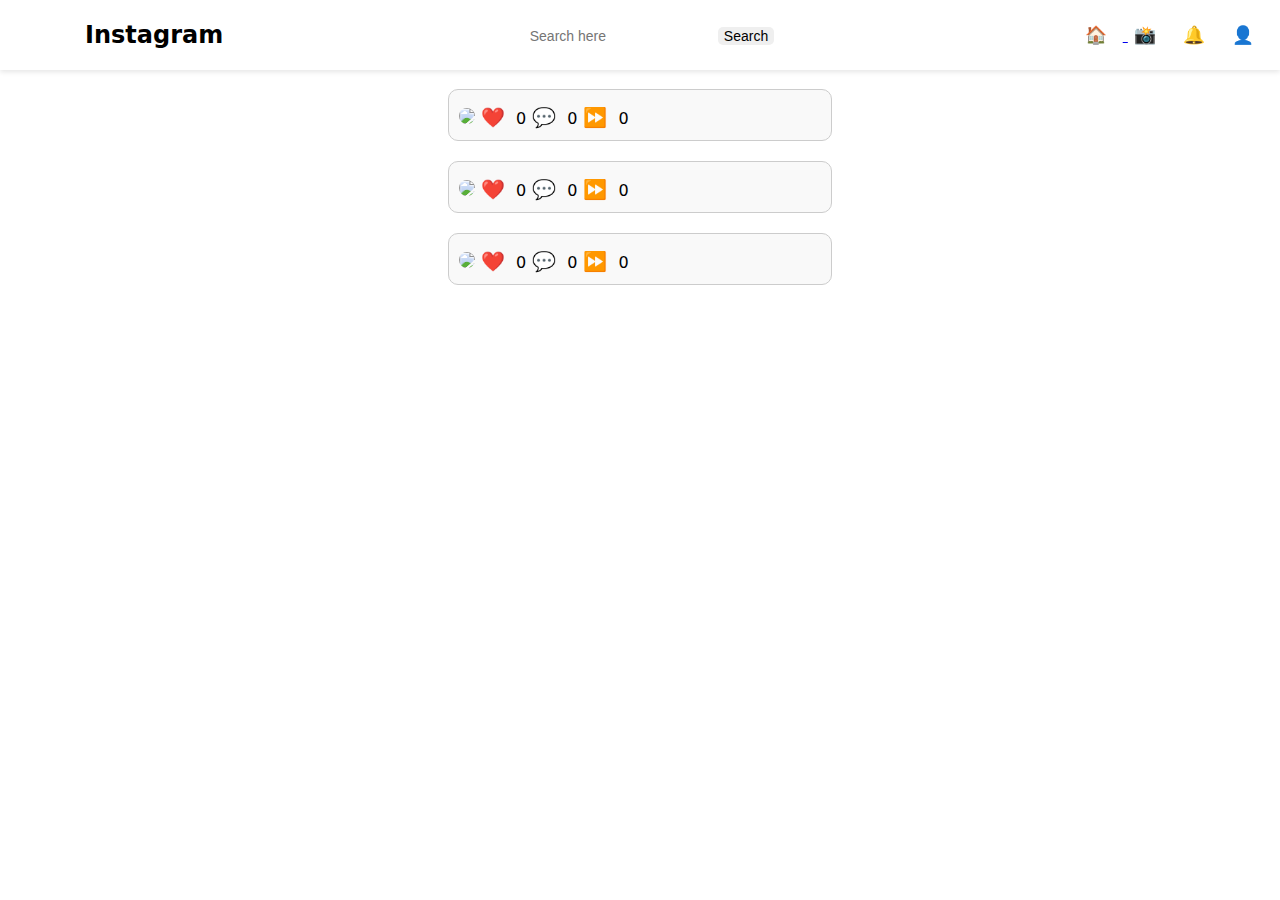
==== index.html @ bea84772 "Rename Instagram.html to index.html" ====
<!DOCTYPE html>
<html lang="en">
<head>
    <meta charset="UTF-8">
    <meta name="viewport" content="width=device-width, initial-scale=1.0">
    <title>Instagram</title>
    <link rel="stylesheet" href="style.css">
</head>
<body>

<nav class="navbar">

    <div class="heading">
        <h2>Instagram</h2>
    </div>

    <div class="search">
        <input type="text" placeholder="Search here">
        <button>Search</button>
    </div>

    <div class="navbtns">
        <a href="Instagram.html">  <button>🏠</button> </a>                                                                                                                     
        <a href="Camera.html"><button>📸</button></a>
        <a href="Notifications.html">  <button>🔔</button></a>
        <a href="Profile.html">  <button>👤</button></a>
    </div>


</nav>
<br>



<div class="post-container">

<!-- <img src="Images/Post/lisa1.png"  width="70%"  alt="">
<br>
<button onclick="increaseLike()">❤️</button>
<p id="likecount">0</p>
<button onclick="increaseComment()">💬</button>
<p id="commentcount">0</p>
<button onclick="increaseShare()">⏩</button>
<p id="sharecount">0</p>
-->



</div>




<script src="script.js"></script>



</body>
</html>
---- style.css ----
body {
    margin: 0;
    padding: 0;
    min-height: 100vh;
    overflow-y: scroll;
    font-family: system-ui, -apple-system, BlinkMacSystemFont, 'Segoe UI', Roboto, Oxygen, Ubuntu, Cantarell, 'Open Sans', 'Helvetica Neue', sans-serif;
}
.navbar{
    width: 100%;
    height: 70px;
    align-items: center;
    background-color: white;
    display: flex;
justify-content: space-between;
    box-shadow: 0 2px 5px rgba(0, 0, 0, 0.1);

}
.navbar .heading h2{
text-align: left;
margin-left: 85px;
color: black;
}
.navbar .search input,button{
    text-align: left;
    border: 5px black;
    border-radius: 5px;
    font-size: 14px;
    

}
.navbar .navbtns button{
    
   background:none;
   border: none;
    display: inline-block;
    margin-right: 10px;
    cursor: pointer;
    font-size: 1.1rem;
   
}
.navbar .navbtns {
    
   
   
    margin-right: 10px;
   
}
/*
.post{
    width: 400px;
    height: 450px;
    box-shadow: 0 2px 5px rgba(0, 0, 0, 0.1);
    background-color: white;
    border-radius: 5px;
    margin:100px 520px;
   
}
.post img{
    margin: 40px 60px;
    border-radius: 5px;
}
.post button,p{
    display: inline-block;
    margin-left: 30px;
    background-color: white;
    border-radius: 10px;
  cursor: pointer;
font-size: 1.1rem;
}*/
#CameraIcon{
    height: 400px;
    width: 400px;
    background-color: rgba(255, 255, 255, 0.559);
    box-shadow: 0 2px 5px rgba(0, 0, 0, 0.1);
    margin: 100px 550px;
    border-radius: 5px;
}
.profilehub{
    
    margin: 100px 400px;
    height: 500px;
    width: 700px;
    box-shadow: 0 2px 5px rgba(0, 0, 0, 0.1);

}
.profilehub .mydata{
    display: flex;
    
}
.profilehub .mydata img{
    
    border-radius: 50%;
    height: 80px;
    margin: 50px;
   /*margin-right: 130px;*/
    
}
.profilehub .mydata #username{
    font-weight: bold;
    margin-left: 85px;
    margin-top: 50px;
}
.profilehub .mydata #upper{
display: flex;
margin-left: -80px;

margin-top: 70px;
    font-weight: bold;
font-size: 1.2rem;
}
.profilehub .mydata #upper p{
    margin-right: 35px;
}
.profilehub .datas{
    display: flex;
margin-left: 310px;

}

.profilehub .datas p{
    margin-top: -55px;
margin-right: 85px ;   
    font-weight: bold;
font-size: 1.2rem;  

}
.post-container {
    display: flex;
    flex-direction: column;
    gap: 20px;
    width: 30%;
    margin: 0 auto;
}

.post {
    border: 1px solid #ccc;
    padding: 10px;
    border-radius: 10px;
    text-align: left;
    background-color: #f9f9f9;
}

.post img {
    width: 100%;
    height: auto;
    border-radius: 10px;
}

.like-btn, .comment-btn, .share-btn {
    margin: 5px 5px 0 0;        /* Space between buttons */
    cursor: pointer;            /* Hand cursor on hover */
    background: none;           /* No background */
    border: none;               /* Remove button borders */
    font-size: 1.2em;           /* Slightly larger icons */
}

.like-btn:hover, .comment-btn:hover, .share-btn:hover {
    opacity: 0.7;               /* Hover effect for feedback */
}
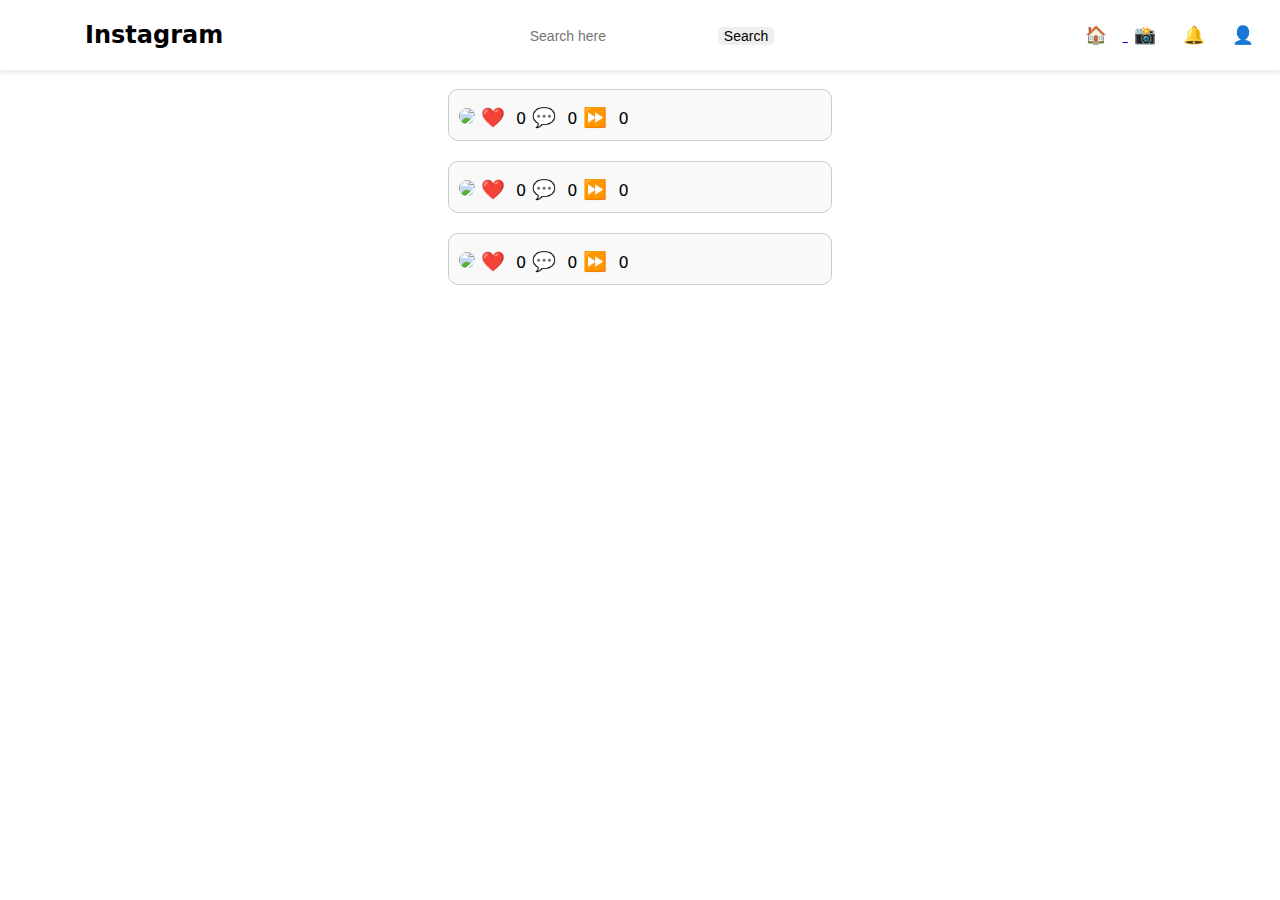
==== commit ae89db31: "Update index.html" ====
--- a/index.html
+++ b/index.html
@@ -20,7 +20,7 @@
     </div>
 
     <div class="navbtns">
-        <a href="Instagram.html">  <button>🏠</button> </a>                                                                                                                     
+        <a href="index.html">  <button>🏠</button> </a>                                                                                                                     
         <a href="Camera.html"><button>📸</button></a>
         <a href="Notifications.html">  <button>🔔</button></a>
         <a href="Profile.html">  <button>👤</button></a>
